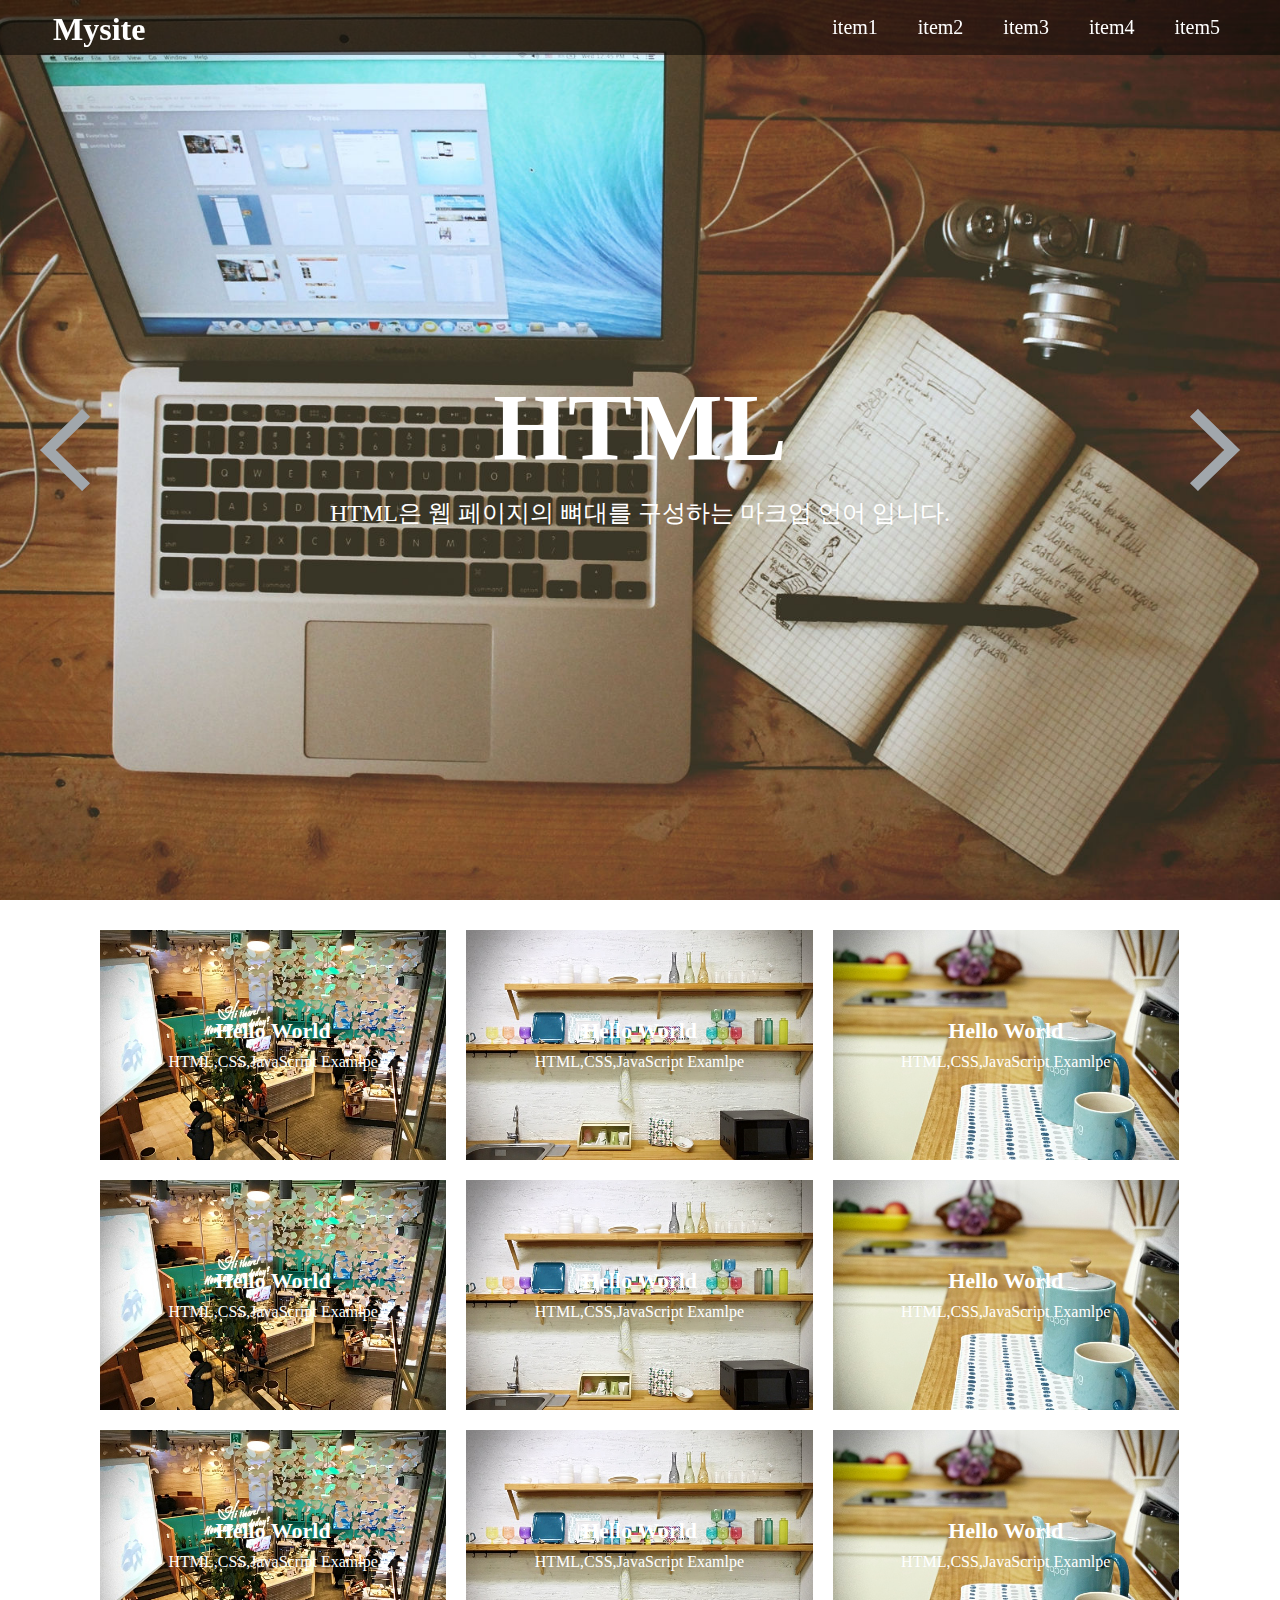
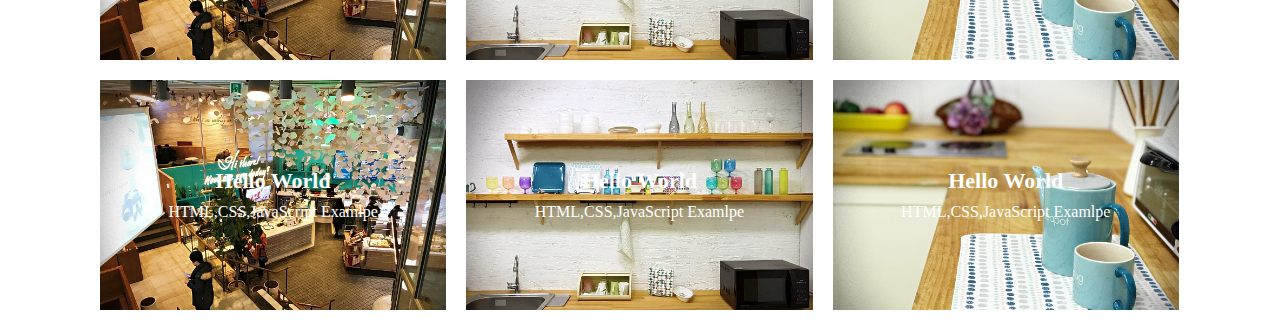
==== 1013_clon/index.html @ 66231036 "commit" ====
<!DOCTYPE html>
<html lang="en">
  <head>
    <meta charset="UTF-8" />
    <meta http-equiv="X-UA-Compatible" content="IE=edge" />
    <meta name="viewport" content="width=device-width, initial-scale=1.0" />
    <title>Document</title>
    <link rel="stylesheet" type="text/css" href="reset.css" />

    <link rel="stylesheet" type="text/css" href="style.css" />
  </head>

  <body>
    <!-- 메뉴바 영역 -->
    <header id="site-header">
      <div class="container clearfix">
        <h1 class="pull-left">Mysite</h1>
        <ul class="menu pull-right clearfix">
          <li class="pull-left">item1</li>
          <li class="pull-left">item2</li>
          <li class="pull-left">item3</li>
          <li class="pull-left">item4</li>
          <li class="pull-left">item5</li>
        </ul>
      </div>
    </header>

    <!-- 이미지 슬라이드 영역  -->
    <div id="slide-container">
      <ul class="slides-container">
        <!-- 슬라이드 1  -->
        <li>
          <div
            class="slide-contents"
            style="background-image: url('img/bg1.jpg')"
          >
            <div class="slide-contents-cell">
              <h1>HTML</h1>
              <p>HTML은 웹 페이지의 뼈대를 구성하는 마크업 언어 입니다.</p>
            </div>
          </div>
        </li>
      </ul>

      <!-- 좌우 이동 버튼 (필요 없을 경우 구현하지 않아도 된다) -->
      <nav class="slides-navigation">
        <a href="#" class="next">Next</a>
        <a href="#" class="prev">Previous</a>
      </nav>
    </div>

    <!-- 이미지 목록 -->
    <div id="image-list-container">
      <ul class="clearfix">
        <li class="pull-left">
          <div class="item-box">
            <div class="item-box-pd">
              <a href="#" style="background-image: url('img/img01.jpg')">
                <span>
                  <span>
                    <h3>Hello World</h3>
                    <p>HTML,CSS,JavaScript Examlpe</p>
                  </span>
                </span>
              </a>
            </div>
          </div>
        </li>

        <li class="pull-left">
          <div class="item-box">
            <div class="item-box-pd">
              <a href="#" style="background-image: url('img/img02.jpg')">
                <span>
                  <span>
                    <h3>Hello World</h3>
                    <p>HTML,CSS,JavaScript Examlpe</p>
                  </span>
                </span>
              </a>
            </div>
          </div>
        </li>

        <li class="pull-left">
          <div class="item-box">
            <div class="item-box-pd">
              <a href="#" style="background-image: url('img/img03.jpg')">
                <span>
                  <span>
                    <h3>Hello World</h3>
                    <p>HTML,CSS,JavaScript Examlpe</p>
                  </span>
                </span>
              </a>
            </div>
          </div>
        </li>

        <li class="pull-left">
          <div class="item-box">
            <div class="item-box-pd">
              <a href="#" style="background-image: url('img/img01.jpg')">
                <span>
                  <span>
                    <h3>Hello World</h3>
                    <p>HTML,CSS,JavaScript Examlpe</p>
                  </span>
                </span>
              </a>
            </div>
          </div>
        </li>

        <li class="pull-left">
          <div class="item-box">
            <div class="item-box-pd">
              <a href="#" style="background-image: url('img/img02.jpg')">
                <span>
                  <span>
                    <h3>Hello World</h3>
                    <p>HTML,CSS,JavaScript Examlpe</p>
                  </span>
                </span>
              </a>
            </div>
          </div>
        </li>

        <li class="pull-left">
          <div class="item-box">
            <div class="item-box-pd">
              <a href="#" style="background-image: url('img/img03.jpg')">
                <span>
                  <span>
                    <h3>Hello World</h3>
                    <p>HTML,CSS,JavaScript Examlpe</p>
                  </span>
                </span>
              </a>
            </div>
          </div>
        </li>

        <li class="pull-left">
          <div class="item-box">
            <div class="item-box-pd">
              <a href="#" style="background-image: url('img/img01.jpg')">
                <span>
                  <span>
                    <h3>Hello World</h3>
                    <p>HTML,CSS,JavaScript Examlpe</p>
                  </span>
                </span>
              </a>
            </div>
          </div>
        </li>

        <li class="pull-left">
          <div class="item-box">
            <div class="item-box-pd">
              <a href="#" style="background-image: url('img/img02.jpg')">
                <span>
                  <span>
                    <h3>Hello World</h3>
                    <p>HTML,CSS,JavaScript Examlpe</p>
                  </span>
                </span>
              </a>
            </div>
          </div>
        </li>

        <li class="pull-left">
          <div class="item-box">
            <div class="item-box-pd">
              <a href="#" style="background-image: url('img/img03.jpg')">
                <span>
                  <span>
                    <h3>Hello World</h3>
                    <p>HTML,CSS,JavaScript Examlpe</p>
                  </span>
                </span>
              </a>
            </div>
          </div>
        </li>

        <li class="pull-left">
          <div class="item-box">
            <div class="item-box-pd">
              <a href="#" style="background-image: url('img/img01.jpg')">
                <span>
                  <span>
                    <h3>Hello World</h3>
                    <p>HTML,CSS,JavaScript Examlpe</p>
                  </span>
                </span>
              </a>
            </div>
          </div>
        </li>

        <li class="pull-left">
          <div class="item-box">
            <div class="item-box-pd">
              <a href="#" style="background-image: url('img/img02.jpg')">
                <span>
                  <span>
                    <h3>Hello World</h3>
                    <p>HTML,CSS,JavaScript Examlpe</p>
                  </span>
                </span>
              </a>
            </div>
          </div>
        </li>

        <li class="pull-left">
          <div class="item-box">
            <div class="item-box-pd">
              <a href="#" style="background-image: url('img/img03.jpg')">
                <span>
                  <span>
                    <h3>Hello World</h3>
                    <p>HTML,CSS,JavaScript Examlpe</p>
                  </span>
                </span>
              </a>
            </div>
          </div>
        </li>
      </ul>
    </div>
  </body>
</html>
---- 1013_clon/style.css ----
@charset "utf-8";

/* 기본 설정
================================================== */
/* 문서 전체 크기, 여백 설정
-------------------------------------------------- */
html,
body {
  width: 100%;
  height: 100%;
  padding: 0;
  margin: 0;
}

/* Float 처리 클래스
-------------------------------------------------- */
.pull-left {
  float: left;
}
.pull-right {
  float: right;
}
.clearfix::after {
  content: "";
  display: block;
  float: none;
  clear: both;
}

/* 메뉴바 영역 설정
================================================== */
/* 메뉴바 크기, 여백 설정
-------------------------------------------------- */
#site-header {
  background-color: rgba(0, 0, 0, 0.5);
  height: 55px;
  width: 100%;
  position: fixed;
  left: 0;
  top: 0;
}

/* 메뉴바 > 상단 메뉴영역 넓이 제한
-------------------------------------------------- */
#site-header .container {
  width: 1200px;
  margin: auto;
}

/* 메뉴바 > 메뉴영역 > 좌측 Mystyle 로고
-------------------------------------------------- */
#site-header h1 {
  font-size: 32px;
  color: #fff;
  padding: 13px;
}

/* 메뉴바 > 메뉴영역 > 우측  메뉴 목록 
-------------------------------------------------- */
#site-header .menu li {
  font-size: 20px;
  color: #fff;
  margin: 17px 20px;
}

/* 슬라이드 영역 설정
================================================== */
/* 슬라이드 크기, 여백 설정
-------------------------------------------------- */
#slide-container {
  width: 100%;
  height: 100%;
}

#slide-container .slides-container {
  width: 100%;
  height: 100%;
}

#slide-container .slides-container li {
  height: 100%;
}

/* 두개 이상의 요소(이미지,텍스트)를 가운데로 놓기 위한 처리 - 두개의 요소를 감쌀 <div> 두 가지의 처리
-------------------------------------------------- */
#slide-container .slides-container li .slide-contents {
  width: 100%;
  height: 100%;
  background-position: center center;
  background-size: cover;
  display: table;
}

#slide-container .slides-container li .slide-contents .slide-contents-cell {
  width: 100%;
  height: 100%;
  display: table-cell;
  vertical-align: middle;
}

/* 텍스트를 가운데로 놓는 처리
-------------------------------------------------- */
.slide-contents-cell h1 {
  font-size: 96px;
  font-weight: bold;
  padding: 5px 20px;
  margin-bottom: 20px;
  color: #fff;
  text-align: center;
}

.slide-contents-cell p {
  font-size: 24px;
  padding: 0px 20px;
  color: #fff;
  text-align: center;
}

/* 좌우 화살표 영역 처리
-------------------------------------------------- */
.slides-navigation {
  height: 100%;
  width: 100%;
  position: absolute;
  left: 0;
  top: 0;
}

.slides-navigation a {
  display: block;
  width: 50px;
  height: 82px;
  background-image: url("img/arrow.png");
  text-indent: -10000px;
  overflow: hidden;
}

/* 화살표 위치 처리
 -------------------------------------------------- */
.slides-navigation a:first-child {
  position: absolute;
  left: 40px;
  top: 50%;
  margin-top: -41px;
}

.slides-navigation a:last-child {
  background-position: -50px center;
  position: absolute;
  right: 40px;
  top: 50%;
  margin-top: -41px;
}

/* 이미지 목록 영역 설정
================================================== */
/* 이미지 목록 크기, 여백 설정
-------------------------------------------------- */
#image-list-container {
  width: 1100px;
  margin: 20px auto;
  list-style: none;
}

/* 이미지 목록 영역 분할 
-------------------------------------------------- */
#image-list-container li {
  width: 33.3%;
  height: 250px;
}

#image-list-container li .item-box {
  width: auto;
  height: 230px;
  padding: 10px;
  overflow: hidden;
}

#image-list-container li .item-box .item-box-pd {
  width: 100%;
  height: 100%;
  overflow: hidden;
}

/* 이미지,텍스트 처리 
-------------------------------------------------- */
#image-list-container li .item-box .item-box-pd a {
  display: block;
  width: 100%;
  height: 100%;
  background-size: cover;
  text-decoration: none;
  color: #fff;
  transition: all 0.1s;
}

#image-list-container li .item-box .item-box-pd a:hover {
  transform: scale(1.1, 1.1);
}

#image-list-container li .item-box a:hover > span {
  background-color: rgba(0, 0, 0, 0.5);
}

/* 두개 이상의 요소(이미지,텍스트)를 가운데로 놓기 위한 처리 - 두개의 요소를 감쌀 <span>두 가지의 처리 
-------------------------------------------------- */
#image-list-container li .item-box a > span {
  display: table;
  width: 100%;
  height: 100%;
  background-color: rgba(0, 0, 0, 0);
}

#image-list-container li .item-box a > span > span {
  display: table-cell;
  width: 100%;
  height: 100%;
  text-align: center;
  vertical-align: middle;
}

/* 제목 폰트 처리
 -------------------------------------------------- */
#image-list-container li .item-box a h3 {
  font-size: 22px;
}

/* 본문 폰트 처리 
-------------------------------------------------- */
#image-list-container li .item-box a p {
  font-size: 16px;
  padding-top: 12px;
}
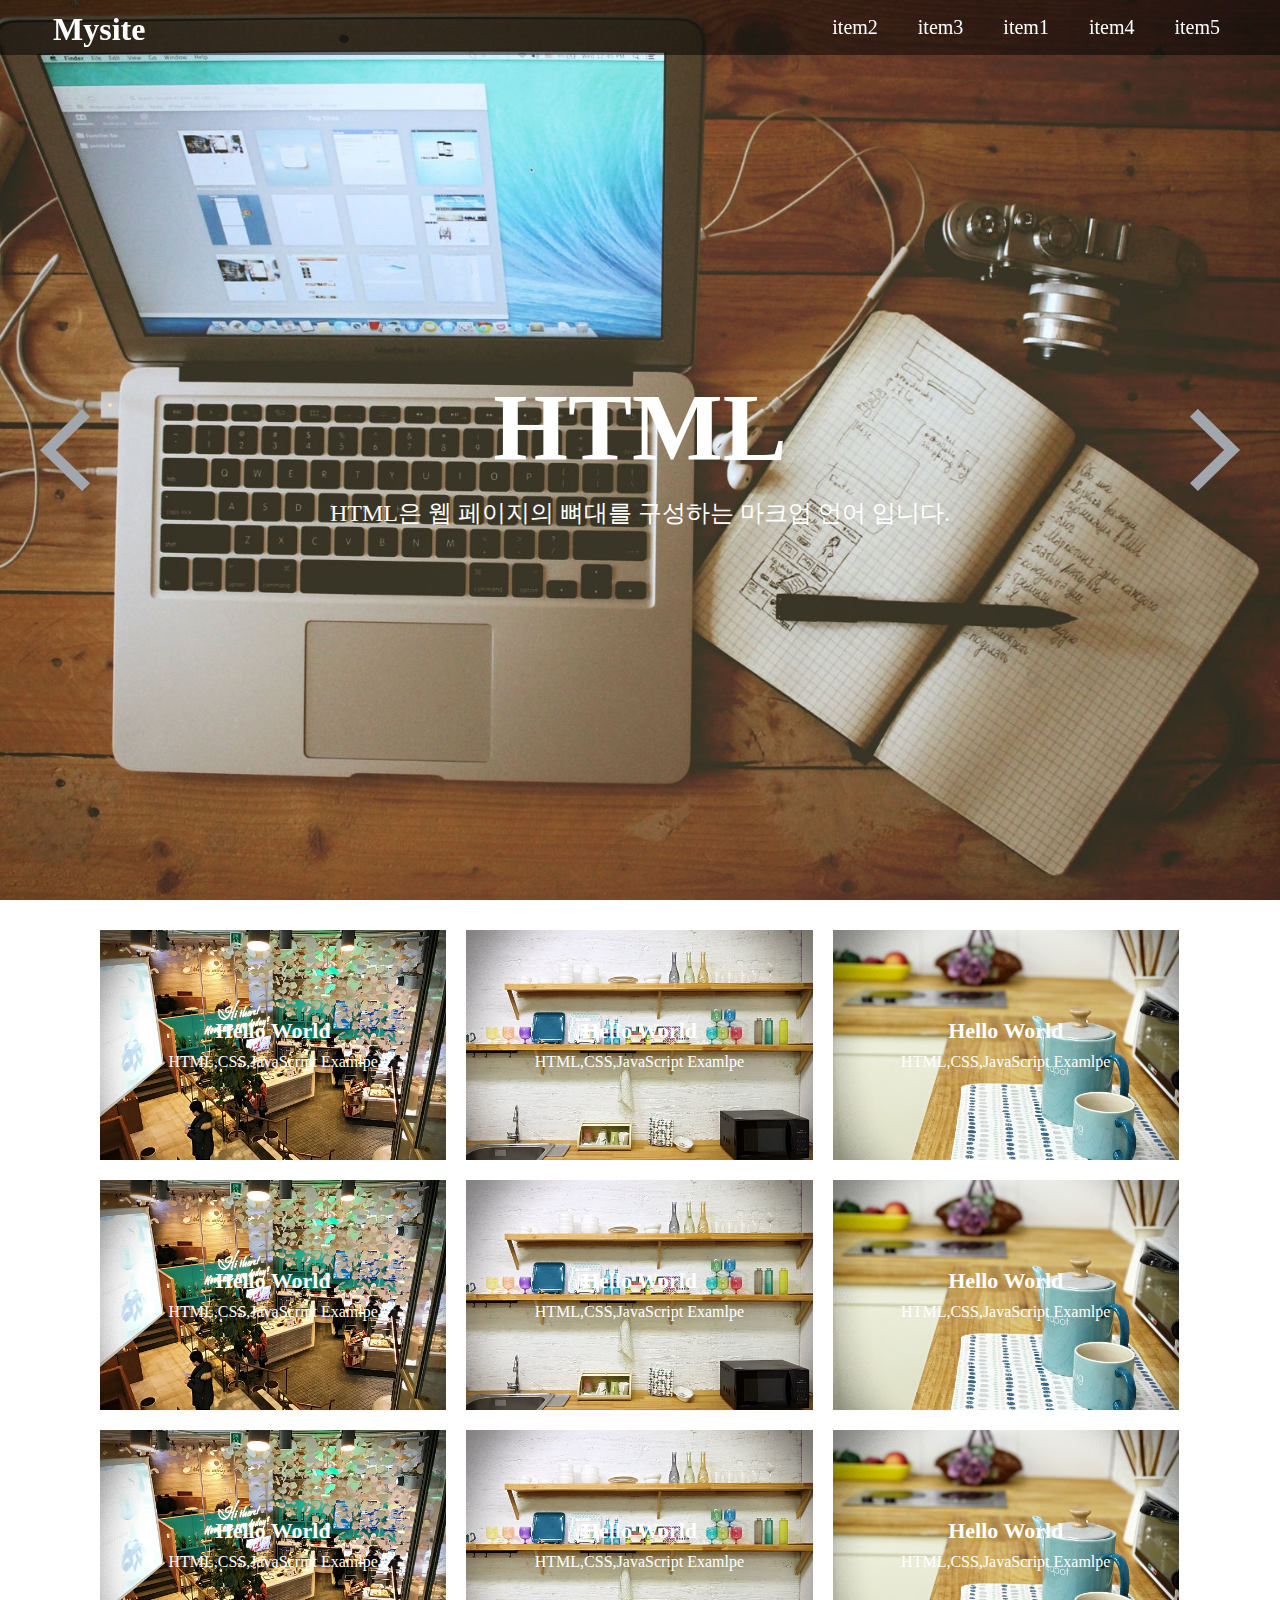
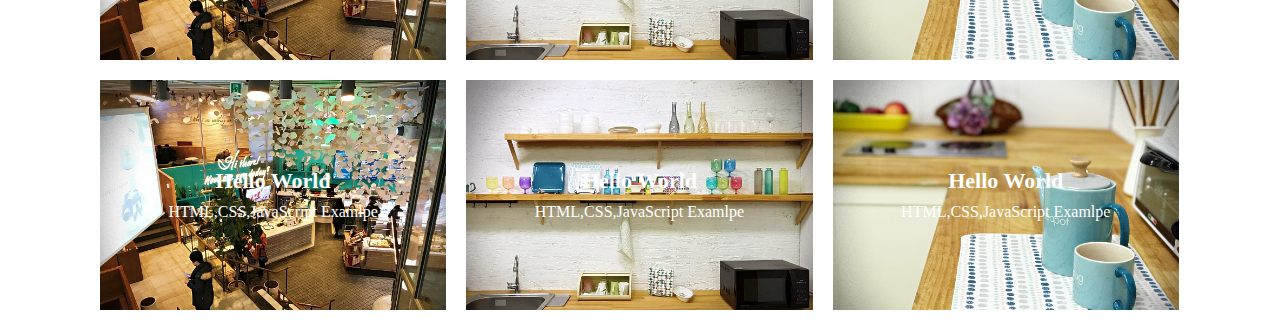
==== commit 9e5e28c1: "채ㅡㅡㅑㅅ" ====
--- a/1013_clon/index.html
+++ b/1013_clon/index.html
@@ -16,9 +16,9 @@
       <div class="container clearfix">
         <h1 class="pull-left">Mysite</h1>
         <ul class="menu pull-right clearfix">
-          <li class="pull-left">item1</li>
           <li class="pull-left">item2</li>
           <li class="pull-left">item3</li>
+          <li class="pull-left">item1</li>
           <li class="pull-left">item4</li>
           <li class="pull-left">item5</li>
         </ul>
--- a/1013_clon/style.css
+++ b/1013_clon/style.css
@@ -4,6 +4,7 @@
 ================================================== */
 /* 문서 전체 크기, 여백 설정
 -------------------------------------------------- */
+ 
 html,
 body {
   width: 100%;
